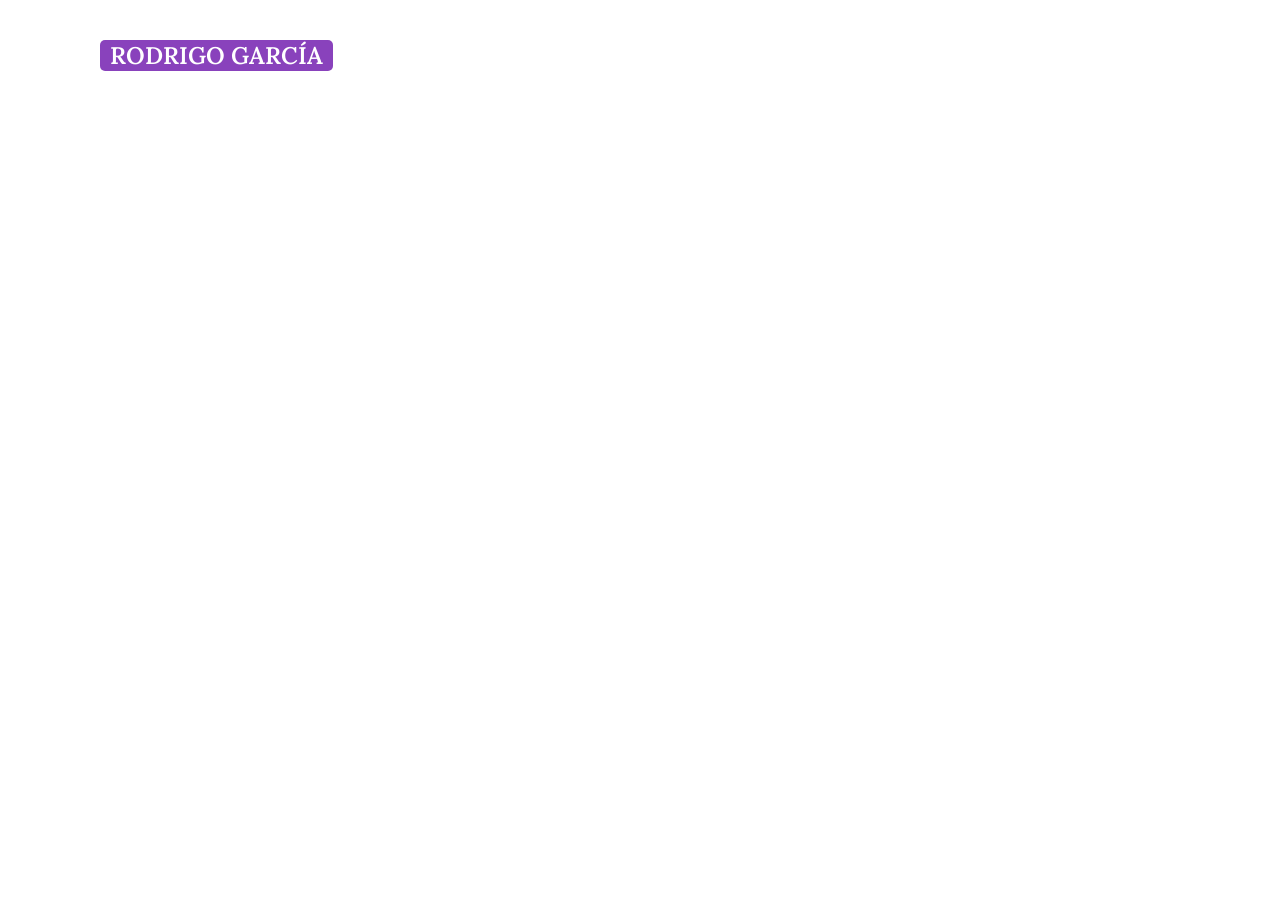
==== cv.html @ a78c1caa "Add files via upload" ====
<!DOCTYPE html>
<html lang="en">

<head>
    <meta charset="UTF-8">
    <meta name="viewport" content="width=device-width, initial-scale=1.0">
    <link rel="stylesheet" href="style.css">
    <title>CV</title>
</head>

<body>
    <section>
        <div class="circulo"></div>
        <header>
            <a href="#" class="logo">Rodrigo García</a>
            <ul class="navbar">
                <li>
                    <a href="información.html">Quién soy</a>
                </li>
                <li>
                    <a href="cv.html">CV</a>
                </li>
                <li>
                    <a href="proyecto.html">Proyectos destacados</a>
                </li>
                <li>
                    <a href="formulario.html">Contacto</a>
                </li>
            </ul>
        </header>
        <div class="contenido">

        </div>
        <div class="copyright">
            <p>&copy; Web Personal creada para la materia de Lenguaje de Marcas <br> de DAW</p>
        </div>
        <ul class="redesSociales">
            <li>
                <a href="#">
                    <ion-icon name="mail-open-outline"></ion-icon>
                </a>
            </li>
            <li>
                <a href="#">
                    <ion-icon name="logo-linkedin"></ion-icon>
                </a>
            </li>
            <li>
                <a href="#">
                    <ion-icon name="logo-github"></ion-icon>
                </a>
            </li>
        </ul>
    </section>
</body>

</html>
---- style.css ----
@import url('https://fonts.googleapis.com/css2?family=Lora:ital,wght@1,600&display=swap');
* {
    margin: 0px;
    padding: 0px;
    box-sizing: border-box;
    font-family: 'Open Sans', sans-serif;
}

body {
    /*background: skyblue;*/
    /*Añadir fonto de fondo sustituyendo el color*/
    background-image: url(img/descarga.jpg);
    background-position: center;
    background-repeat: no-repeat;
    background-attachment: fixed;
    background-size: 100% 100%;
}

section {
    position: relative;
    width: 100%;
    min-height: 100vh;
    display: flex;
    justify-content: center;
    align-items: center;
    padding: 100px;
}

header {
    position: absolute;
    top: 0px;
    left: 0px;
    width: 100%;
    padding: 40px 100px;
    display: flex;
    justify-content: space-between;
    align-items: center;
}

header .logo {
    color: #fff;
    font-size: 1.5em;
    text-decoration: none;
    text-transform: uppercase;
    background: rgb(137, 66, 188);
    border-radius: 5px;
    padding: 0px 10px;
    font-family: 'Lora', serif;
    font-weight: 600;
}

header .logo:hover {
    color: rgb(137, 66, 188);
    background: #fff;
    transition: 1s;
}

header .navbar {
    position: relative;
    display: flex;
}

header .navbar li {
    list-style: none;
    margin-left: 30px;
}

header .navbar li a {
    text-decoration: none;
    color: white;
    font-weight: 600;
    padding: 10px;
    transition: 0.3s;
    font-size: 0.9em;
    text-transform: uppercase;
}

header .navbar li a:hover {
    border-bottom: 5px solid rgb(137, 66, 188);
    padding: 2px;
}

/*Contenido de la web*/

.contenido {
    position: relative;
    width: 100%;
    display: flex;
    justify-content: space-between;
    align-items: center;
    padding-left: 30px;
}

.contenido .tituloBox {
    position: relative;
    max-width: 600px;
    text-align: center;
}

.contenido .tituloBox h2 {
    font-size: 4.5em;
    text-transform: uppercase;
    color: white;
}

.contenido .tituloBox h2 span {
    background: rgb(137, 66, 188);
    color: white;
    padding: 0px 10px;
    font-family: 'Lora', serif;
    font-weight: 600;
    border-radius: 20px;
}

.contenido .tituloBox p {
    font-size: 1.8em;
    line-height: 1.5;
    color: white;
    font-family: 'Lora', serif;
    font-weight: 300;
    margin-bottom: 20px;
}

.contenido .tituloBox a {
    text-decoration: none;
    text-transform: uppercase;
    color: rgb(137, 66, 188);
    background: #fff;
    padding: 10px 20px;
    margin: left 30px;
    border-radius: 20px;
    letter-spacing: 2px;
    transition: 0.5s;
}

.contenido .tituloBox a:hover {
    color: #fff;
    background: rgb(137, 66, 188);
    transition: 0.5s;
}

.contenido .imgBox {
    width: 600px;
    display: flex;
    justify-content: flex-end;
    padding-right: 50px;
    margin-top: -50px;
    z-index: -5;
}

.contenido .imgBox img {
    height: 80vh;
}

.contenido .imgBox img:hover {
    height: 80vh;
}

/*Copyright*/

.copyright {
    position: absolute;
    bottom: 0px;
    left: 800px;
    margin-bottom: 20px;
    padding: 0px 100px 30px;
    display: flex;
    justify-content: center;
    align-items: center;
}

.copyright p {
    color: #fff;
    text-align: center;
    margin-left: 100px;
}

/*Redes Sociales*/

.redesSociales {
    position: absolute;
    right: 0px;
    bottom: 0px;
    display: flex;
    justify-content: space-between;
    align-items: center;
    padding: 0px 100px 30px;
    list-style: none;
}

.redesSociales li {
    padding: 10px;
}

.redesSociales li a {
    color: white;
    font-size: 2.5em;
    transition: 0.3s;
}

.redesSociales li:hover a {
    color: rgb(45, 3, 74);
}

/****************************************/
/*Circulo*/

.circulo {
    position: absolute;
    top: 0px;
    left: 0px;
    color: rgba(2, 112, 108, 0.386);
    clip-path: circle(650px at right 800px);
    width: 100%;
    height: 100%;
    z-index: -1000;
}
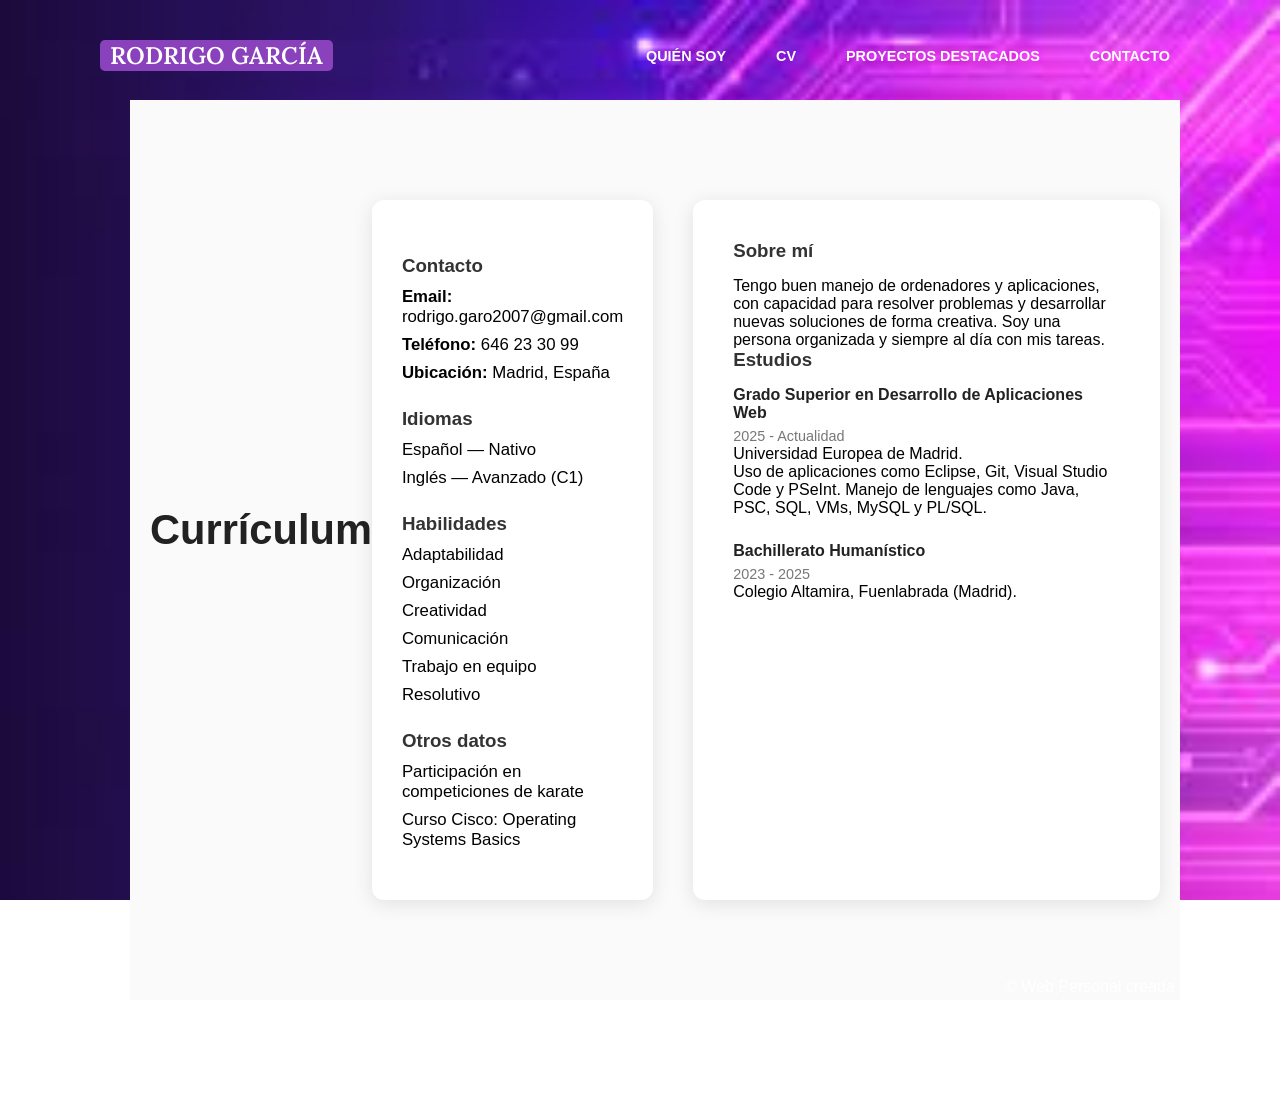
==== commit 9b25c7ec: "Summary (required)" ====
--- a/cv.html
+++ b/cv.html
@@ -29,6 +29,77 @@
             </ul>
         </header>
         <div class="contenido">
+            <section id="cv" class="cv-section">
+
+                <h2>Currículum</h2>
+
+                <div class="cv-container">
+                
+                    <!-- Columna izquierda -->
+                    <div class="cv-left">
+                    
+                        <h3>Contacto</h3>
+                        <ul class="cv-list">
+                            <li><strong>Email:</strong> rodrigo.garo2007@gmail.com</li>
+                            <li><strong>Teléfono:</strong> 646 23 30 99</li>
+                            <li><strong>Ubicación:</strong> Madrid, España</li>
+                        </ul>
+                    
+                        <h3>Idiomas</h3>
+                        <ul class="cv-list">
+                            <li>Español — Nativo</li>
+                            <li>Inglés — Avanzado (C1)</li>
+                        </ul>
+                    
+                        <h3>Habilidades</h3>
+                        <ul class="cv-list">
+                            <li>Adaptabilidad</li>
+                            <li>Organización</li>
+                            <li>Creatividad</li>
+                            <li>Comunicación</li>
+                            <li>Trabajo en equipo</li>
+                            <li>Resolutivo</li>
+                        </ul>
+                    
+                        <h3>Otros datos</h3>
+                        <ul class="cv-list">
+                            <li>Participación en competiciones de karate</li>
+                            <li>Curso Cisco: Operating Systems Basics</li>
+                        </ul>
+                    
+                    </div>
+                
+                    <!-- Columna derecha -->
+                    <div class="cv-right">
+                    
+                        <h3>Sobre mí</h3>
+                        <p>
+                            Tengo buen manejo de ordenadores y aplicaciones, con capacidad para resolver problemas y desarrollar
+                            nuevas soluciones de forma creativa. Soy una persona organizada y siempre al día con mis tareas.
+                        </p>
+                    
+                        <h3>Estudios</h3>
+                    
+                        <div class="cv-item">
+                            <h4>Grado Superior en Desarrollo de Aplicaciones Web</h4>
+                            <span class="cv-date">2025 - Actualidad</span>
+                            <p>Universidad Europea de Madrid.</p>
+                            <p>
+                                Uso de aplicaciones como Eclipse, Git, Visual Studio Code y PSeInt.  
+                                Manejo de lenguajes como Java, PSC, SQL, VMs, MySQL y PL/SQL.
+                            </p>
+                        </div>
+                    
+                        <div class="cv-item">
+                            <h4>Bachillerato Humanístico</h4>
+                            <span class="cv-date">2023 - 2025</span>
+                            <p>Colegio Altamira, Fuenlabrada (Madrid).</p>
+                        </div>
+                    
+                    </div>
+                
+                </div>
+            </section>
 
         </div>
         <div class="copyright">
--- a/style.css
+++ b/style.css
@@ -214,4 +214,402 @@
     width: 100%;
     height: 100%;
     z-index: -1000;
-}+}
+
+/* ===== SECCIÓN QUIÉN SOY ===== */
+
+.about-section {
+    padding: 80px 20px;
+    background: #f5f5f5;
+}
+
+.about-container {
+    max-width: 1100px;
+    margin: 0 auto;
+    display: flex;
+    align-items: center;
+    gap: 40px;
+    flex-wrap: wrap;
+}
+
+.about-image img {
+    width: 260px;
+    height: 260px;
+    object-fit: cover;
+    border-radius: 50%;
+    border: 4px solid #333;
+    box-shadow: 0 4px 15px rgba(0,0,0,0.2);
+}
+
+.about-text {
+    flex: 1;
+}
+
+.about-text h2 {
+    font-size: 2.4rem;
+    margin-bottom: 20px;
+    color: #222;
+}
+
+.about-text p {
+    font-size: 1.1rem;
+    line-height: 1.7;
+    margin-bottom: 15px;
+    color: #444;
+}
+
+.btn-primary {
+    display: inline-block;
+    padding: 12px 25px;
+    background: #333;
+    color: #fff;
+    text-decoration: none;
+    border-radius: 6px;
+    transition: 0.3s ease;
+}
+
+.btn-primary:hover {
+    background: #555;
+}
+
+/*Copyright*/
+
+.copyright {
+    position: absolute;
+    bottom: 0px;
+    left: 800px;
+    margin-bottom: 20px;
+    padding: 0px 100px 30px;
+    display: flex;
+    justify-content: center;
+    align-items: center;
+}
+
+.copyright p {
+    color: #fff;
+    text-align: center;
+    margin-left: 100px;
+}
+
+/*Redes Sociales*/
+
+.redesSociales {
+    position: absolute;
+    right: 0px;
+    bottom: 0px;
+    display: flex;
+    justify-content: space-between;
+    align-items: center;
+    padding: 0px 100px 30px;
+    list-style: none;
+}
+
+.redesSociales li {
+    padding: 10px;
+}
+
+.redesSociales li a {
+    color: white;
+    font-size: 2.5em;
+    transition: 0.3s;
+}
+
+.redesSociales li:hover a {
+    color: rgb(45, 3, 74);
+}
+
+/* ===== RESPONSIVE ===== */
+
+@media (max-width: 992px) {
+    .about-container {
+        flex-direction: column;
+        text-align: center;
+    }
+
+    .about-image img {
+        width: 220px;
+        height: 220px;
+    }
+}
+
+@media (max-width: 576px) {
+    .about-text h2 {
+        font-size: 2rem;
+    }
+
+    .about-text p {
+        font-size: 1rem;
+    }
+}
+
+/* ===== SECCIÓN CONTACTO VERTICAL ===== */
+
+.contact-vertical {
+    padding: 80px 20px;
+    background: #ffffff;
+    max-width: 900px;
+    margin: 0 auto;
+}
+
+/* Texto superior */
+.contact-header {
+    text-align: center;
+    margin-bottom: 50px;
+}
+
+.contact-header h2 {
+    font-size: 2.6rem;
+    margin-bottom: 20px;
+    color: #222;
+}
+
+.contact-header p {
+    font-size: 1.15rem;
+    color: #555;
+    max-width: 700px;
+    margin: 0 auto 25px auto;
+}
+
+.contact-details {
+    list-style: none;
+    padding: 0;
+    margin-top: 20px;
+}
+
+.contact-details li {
+    font-size: 1.1rem;
+    color: #333;
+    margin-bottom: 8px;
+}
+
+/* Formulario */
+.contact-form {
+    background: #f5f5f5;
+    padding: 40px;
+    border-radius: 12px;
+    box-shadow: 0 4px 20px rgba(0,0,0,0.1);
+}
+
+.form-row {
+    display: flex;
+    gap: 20px;
+    margin-bottom: 20px;
+}
+
+.form-group {
+    flex: 1;
+    display: flex;
+    flex-direction: column;
+}
+
+.form-group label {
+    font-weight: bold;
+    margin-bottom: 8px;
+    color: #333;
+}
+
+.form-group input, .form-group textarea, .form-group select {
+    padding: 12px;
+    border: 1px solid #ccc;
+    border-radius: 6px;
+    font-size: 1rem;
+    transition: 0.3s ease;
+}
+
+.form-group input:focus, .form-group textarea:focus, .form-group select:focus {
+    border-color: #333;
+    outline: none;
+}
+
+.checkbox-group {
+    display: flex;
+    align-items: center;
+    gap: 10px;
+    margin-bottom: 20px;
+}
+
+.btn-submit {
+    width: 100%;
+    padding: 15px;
+    background: #333;
+    color: #fff;
+    border: none;
+    border-radius: 6px;
+    font-size: 1.2rem;
+    cursor: pointer;
+    transition: 0.3s ease;
+}
+
+.btn-reset {
+    width: 100%;
+    padding: 15px;
+    background: #333;
+    color: #fff;
+    border: none;
+    border-radius: 6px;
+    font-size: 1.2rem;
+    cursor: pointer;
+    transition: 0.3s ease;
+}
+
+.btn-submit:hover {
+    background: #555;
+}
+
+.btn-reset:hover {
+    background: #555;
+}
+
+/*Copyright*/
+
+.copyright {
+    position: absolute;
+    bottom: 0px;
+    left: 800px;
+    margin-bottom: 20px;
+    padding: 0px 100px 30px;
+    display: flex;
+    justify-content: center;
+    align-items: center;
+}
+
+.copyright p {
+    color: #fff;
+    text-align: center;
+    margin-left: 100px;
+}
+
+/*Redes Sociales*/
+
+.redesSociales {
+    position: absolute;
+    right: 0px;
+    bottom: 0px;
+    display: flex;
+    justify-content: space-between;
+    align-items: center;
+    padding: 0px 100px 30px;
+    list-style: none;
+}
+
+.redesSociales li {
+    padding: 10px;
+}
+
+.redesSociales li a {
+    color: white;
+    font-size: 2.5em;
+    transition: 0.3s;
+}
+
+.redesSociales li:hover a {
+    color: rgb(45, 3, 74);
+}
+
+/* ===== RESPONSIVE ===== */
+
+@media (max-width: 576px) {
+    .form-row {
+        flex-direction: column;
+    }
+
+    .contact-form {
+        padding: 25px;
+    }
+
+    .contact-header h2 {
+        font-size: 2.2rem;
+    }
+}
+
+/* ===== SECCIÓN CV ===== */
+
+.cv-section {
+    padding: 80px 20px;
+    background: #fafafa;
+}
+
+.cv-section h2 {
+    text-align: center;
+    font-size: 2.6rem;
+    margin-bottom: 40px;
+    color: #222;
+}
+
+.cv-container {
+    max-width: 1100px;
+    margin: 0 auto;
+    display: grid;
+    grid-template-columns: 1fr 2fr;
+    gap: 40px;
+}
+
+/* Columna izquierda */
+.cv-left {
+    background: #fff;
+    padding: 30px;
+    border-radius: 12px;
+    box-shadow: 0 4px 20px rgba(0,0,0,0.1);
+}
+
+.cv-left h3 {
+    margin-top: 25px;
+    margin-bottom: 10px;
+    color: #333;
+}
+
+.cv-list {
+    list-style: none;
+    padding: 0;
+    margin-bottom: 20px;
+}
+
+.cv-list li {
+    margin-bottom: 8px;
+    font-size: 1.05rem;
+}
+
+/* Columna derecha */
+.cv-right {
+    background: #fff;
+    padding: 40px;
+    border-radius: 12px;
+    box-shadow: 0 4px 20px rgba(0,0,0,0.1);
+}
+
+.cv-right h3 {
+    margin-bottom: 15px;
+    color: #333;
+}
+
+.cv-item {
+    margin-bottom: 25px;
+}
+
+.cv-item h4 {
+    margin-bottom: 5px;
+    color: #222;
+}
+
+.cv-date {
+    font-size: 0.9rem;
+    color: #777;
+}
+
+/* ===== RESPONSIVE ===== */
+
+@media (max-width: 992px) {
+    .cv-container {
+        grid-template-columns: 1fr;
+    }
+}
+
+@media (max-width: 576px) {
+    .cv-right, .cv-left {
+        padding: 25px;
+    }
+
+    .cv-section h2 {
+        font-size: 2.2rem;
+    }
+}
